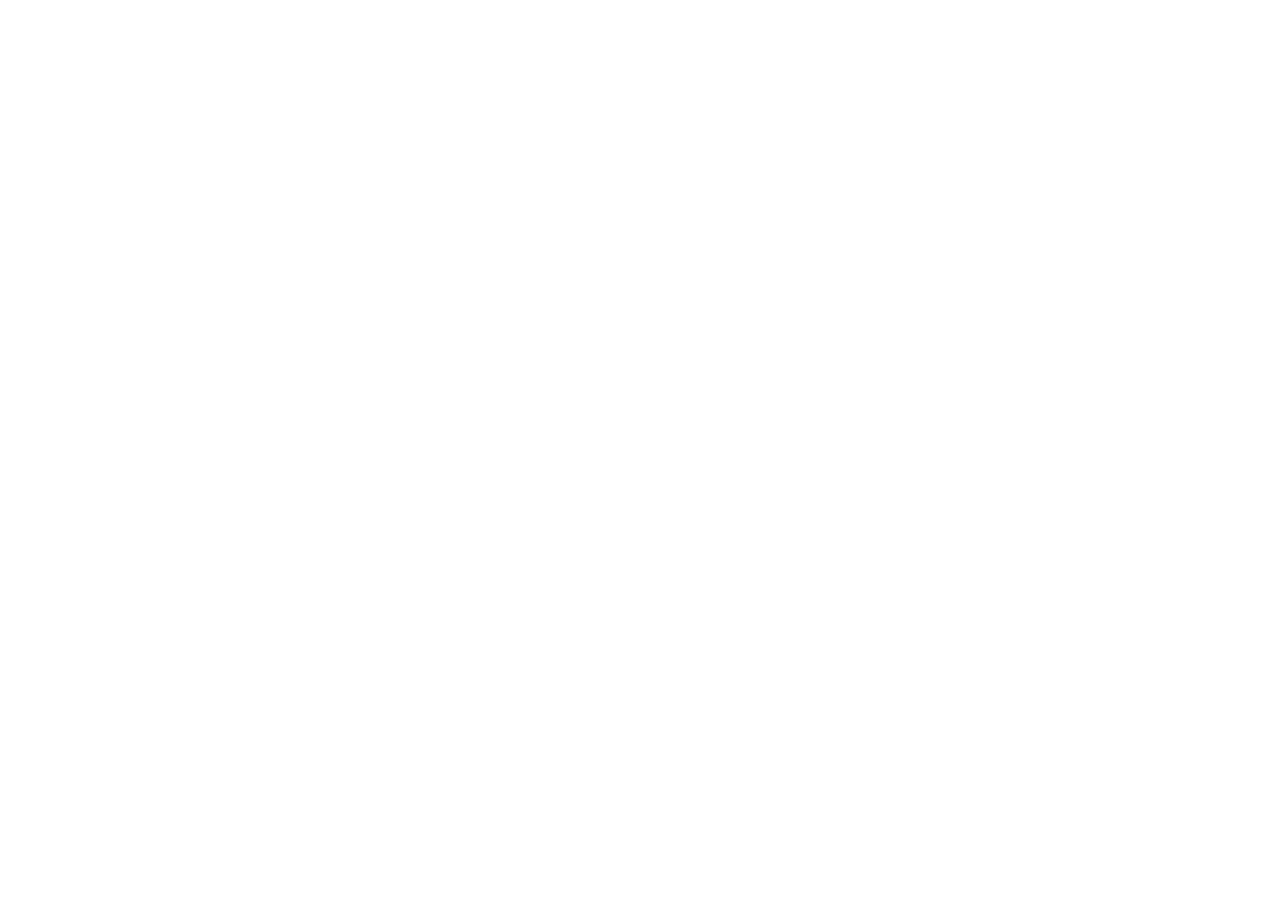
==== index.html @ a1581045 "added new files" ====
<!DOCTYPE html>
<html lang="en">
<head>
    <meta charset="UTF-8">
    <meta name="viewport" content="width=device-width, initial-scale=1.0">
    <title>Document</title>
</head>
<body>
    
</body>
</html>
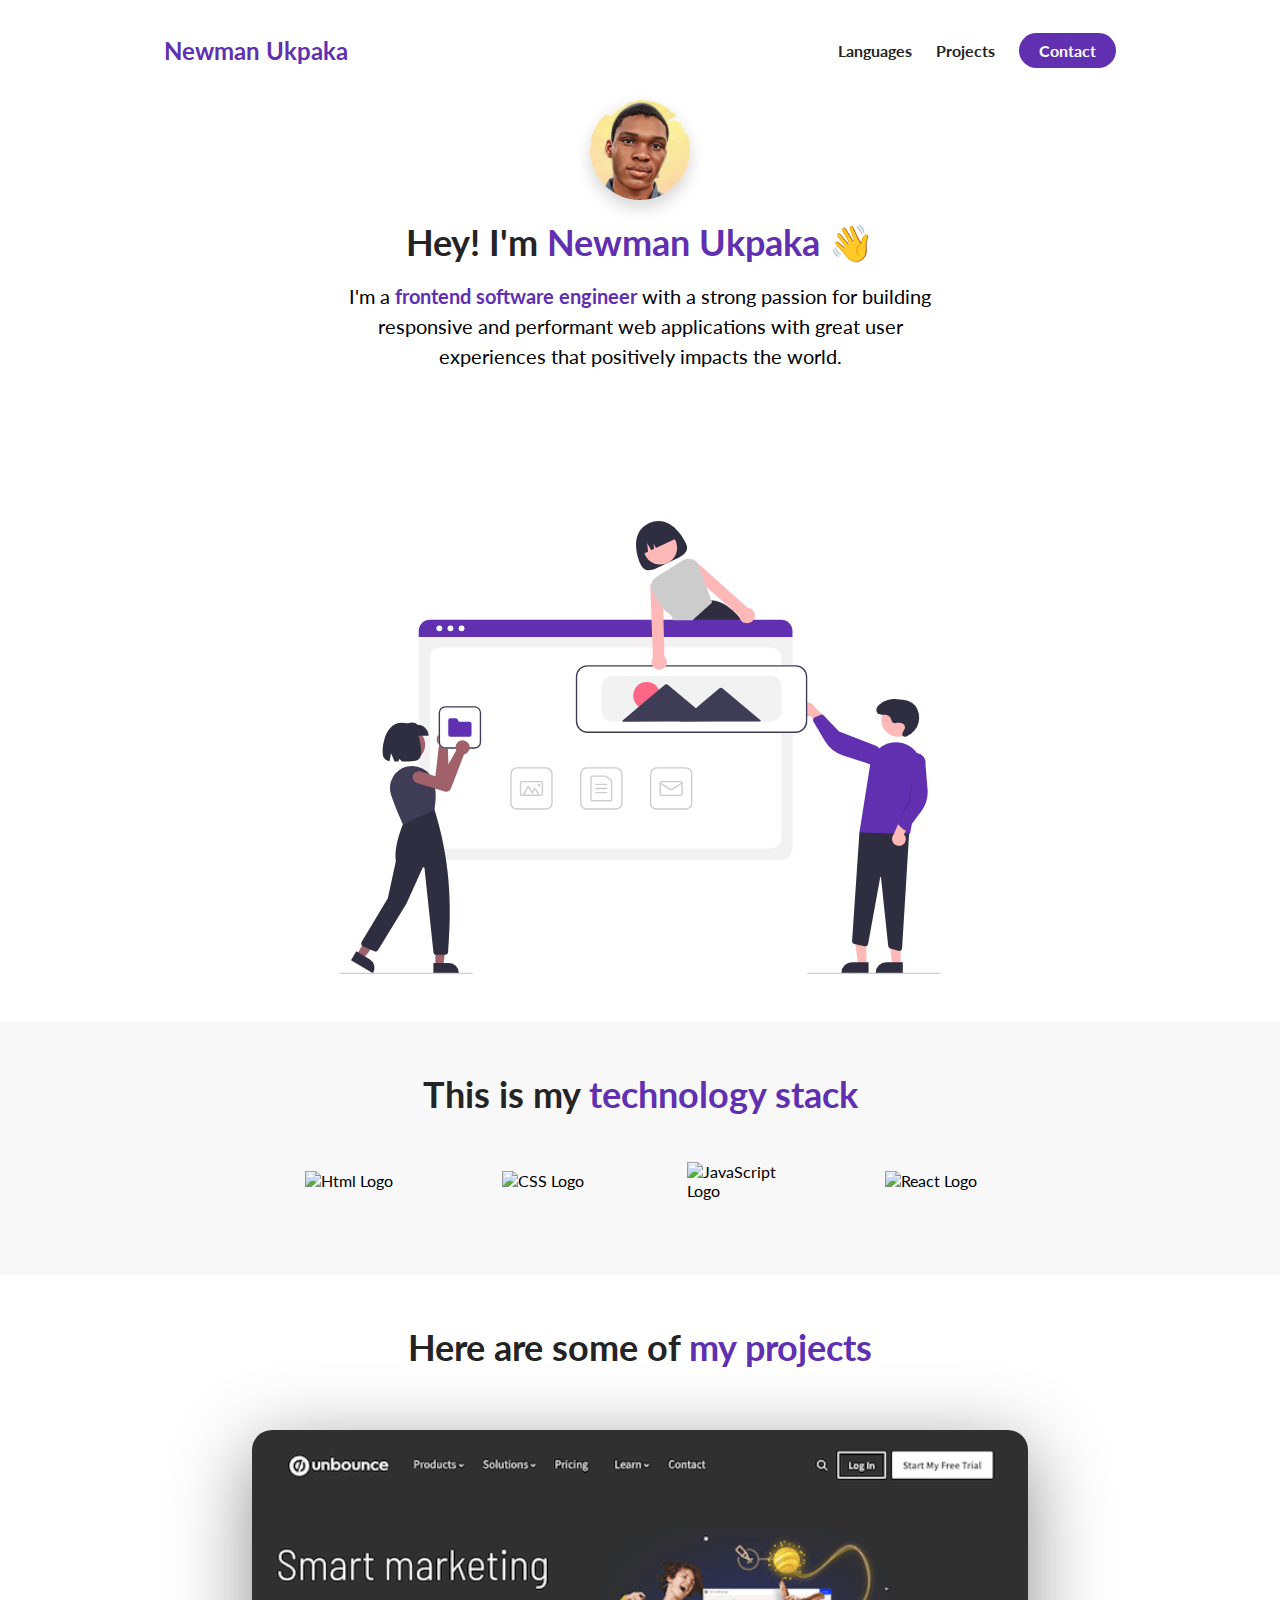
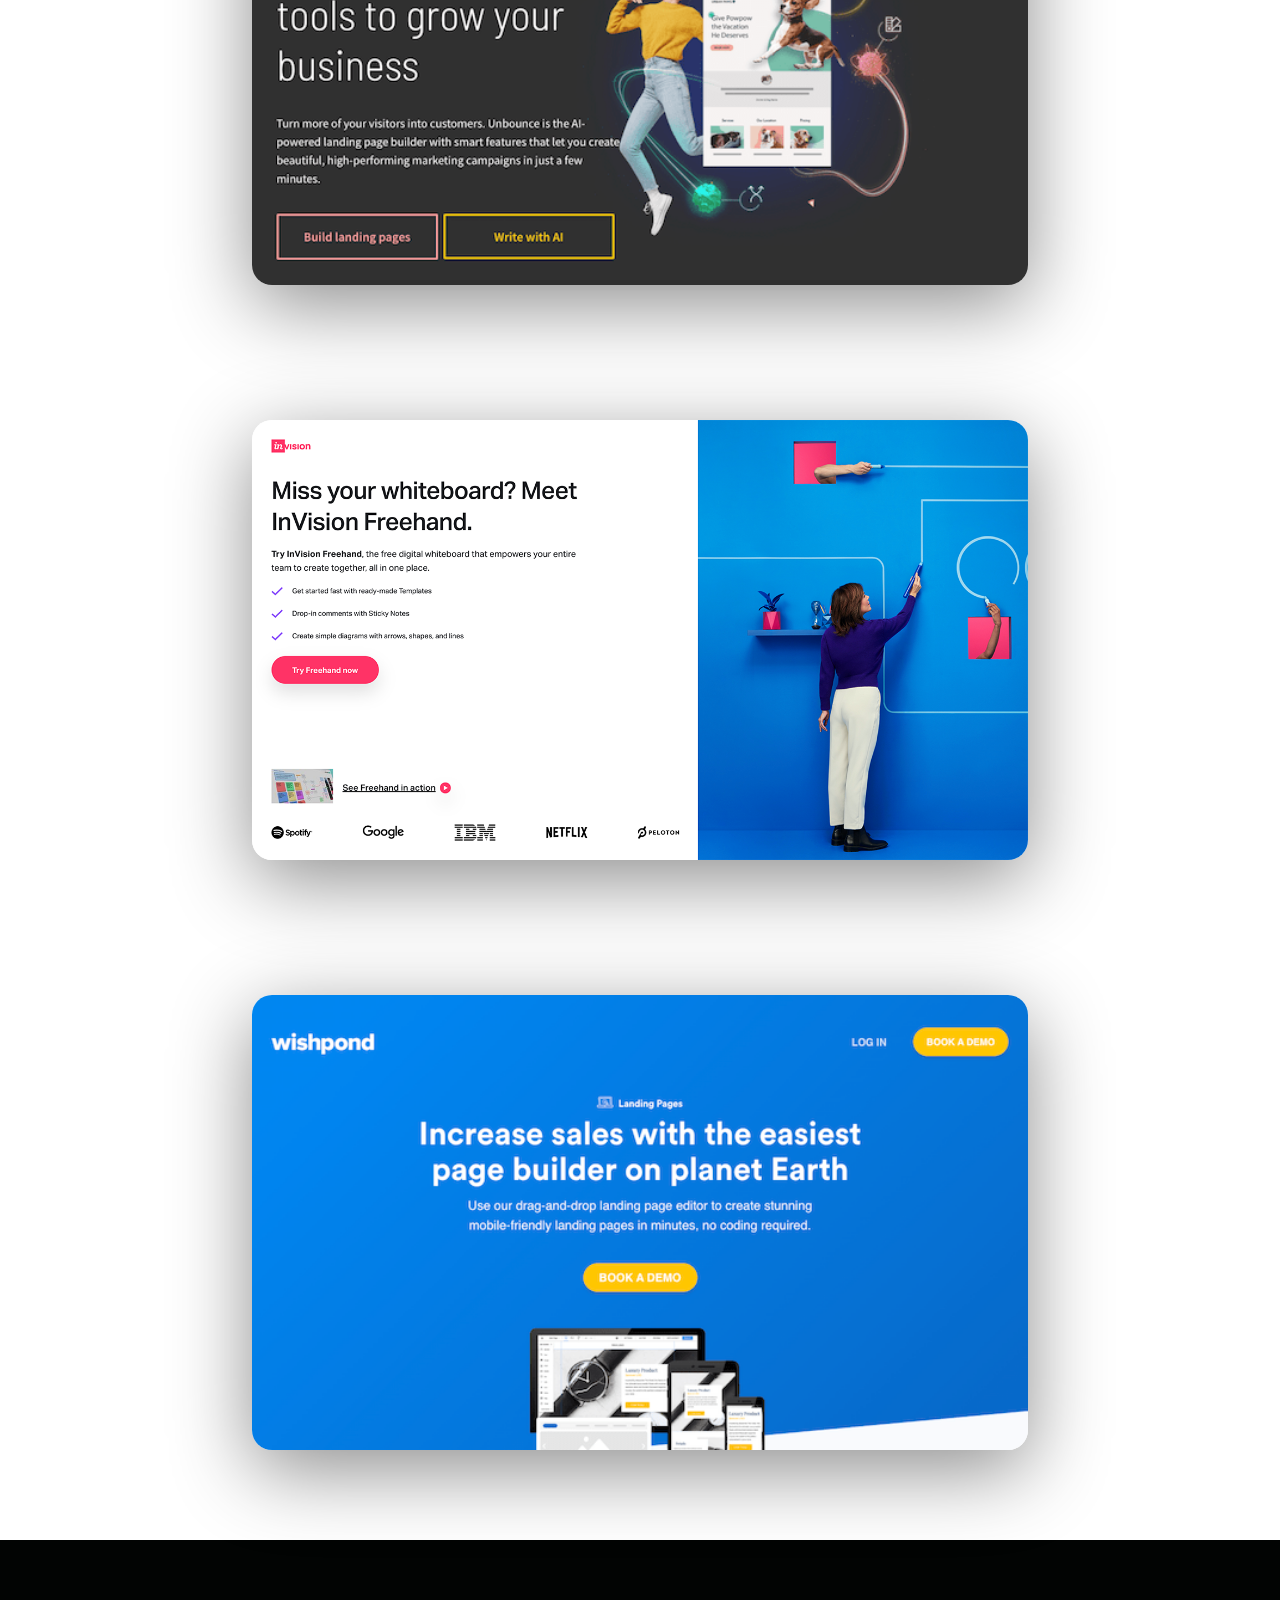
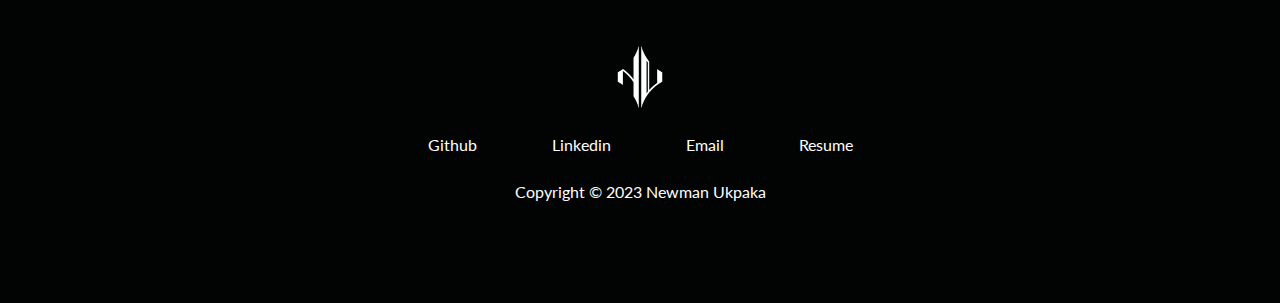
==== commit 5fdec5ae: "added all necessary features and completed the markup and styling to the e-portfolio" ====
--- a/index.html
+++ b/index.html
@@ -1,11 +1,325 @@
 <!DOCTYPE html>
 <html lang="en">
-<head>
-    <meta charset="UTF-8">
-    <meta name="viewport" content="width=device-width, initial-scale=1.0">
-    <title>Document</title>
-</head>
-<body>
-    
-</body>
-</html>+  <head>
+    <meta charset="UTF-8" />
+    <meta name="viewport" content="width=device-width, initial-scale=1.0" />
+    <title>Newman Ukpaka</title>
+    <link rel="stylesheet" href="./style.css" />
+    <script
+      src="https://kit.fontawesome.com/c8e4d183c2.js"
+      crossorigin="anonymous"
+    ></script>
+  </head>
+  <body>
+    <section id="about-me">
+      <nav>
+        <div class="personal__logo">Newman Ukpaka</div>
+        <ul class="nav__link--list">
+          <li class="nav__link">
+            <a
+              href="#languages"
+              class="nav__link--anchor link__hover-effect link__hover-effect--black"
+              >Languages</a
+            >
+          </li>
+          <li class="nav__link">
+            <a
+              href="#projects"
+              class="nav__link--anchor link__hover-effect link__hover-effect--black"
+              >Projects</a
+            >
+          </li>
+          <li class="nav__link">
+            <a
+              href="mailto:chesskingglobal@gmail.com"
+              class="nav__link--anchor nav__link--anchor-primary"
+              >Contact</a
+            >
+          </li>
+        </ul>
+      </nav>
+      <div class="flex flex-1">
+        <div class="about-me__info row">
+          <div class="about-me__info--container">
+            <figure class="about-me__picture--mask">
+              <img
+                src="./assets/-xzi2xa.jpg"
+                class="about-me__picture"
+                alt="Picture of Me!"
+              />
+            </figure>
+            <h1 class="about-me__info--title">
+              Hey! I'm
+              <span class="text--purple"> Newman Ukpaka</span>&nbsp;<span
+                class="emoji"
+                >👋</span
+              >
+            </h1>
+            <p class="about-me__info--para">
+              I'm a
+              <strong class="text--purple">frontend software engineer</strong>
+              with a strong passion for building responsive and performant web
+              applications with great user experiences that positively impacts
+              the world.
+            </p>
+            <div class="about-me__links">
+              <a
+                href="https://linkedin.com/in/newmanukpaka"
+                class="about-me__link" target="_blank"
+                ><i class="fab fa-linkedin-in"></i
+              ></a>
+              <a
+                href="https://github.com/newman-theinnovator"
+                class="about-me__link" target="_blank"
+                ><i class="fab fa-github"></i
+              ></a>
+              <a href="mailto:chesskingglobal@gmail.com" class="about-me__link" target="_blank"
+                ><i class="far fa-envelope"></i
+              ></a>
+              <a
+                href="./assets/newman resume.pdf"
+                class="about-me__link"
+                target="_blank"
+                ><i class="fas fa-file-pdf"></i
+              ></a>
+            </div>
+            <figure class="about-me__img--container">
+              <img
+                src="./assets/undraw_websites.svg"
+                class="about-me__img"
+                alt=""
+              />
+            </figure>
+          </div>
+        </div>
+      </div>
+    </section>
+    <section id="languages">
+      <div class="container">
+        <div class="row">
+          <h1 class="section__title">
+            This is my <span class="text--purple">technology stack</span>
+          </h1>
+          <div class="language__list">
+            <div class="language">
+              <figure class="language__img--wrapper">
+                <img
+                  src="https://upload.wikimedia.org/wikipedia/commons/thumb/3/38/HTML5_Badge.svg/240px-HTML5_Badge.svg.png"
+                  alt="Html Logo"
+                  class="language__img"
+                />
+              </figure>
+              <span class="language__name">HTML</span>
+            </div>
+            <div class="language">
+              <figure class="language__img--wrapper">
+                <img
+                  src="https://cdn.iconscout.com/icon/free/png-256/css-131-722685.png"
+                  alt="CSS Logo"
+                  class="language__img"
+                />
+              </figure>
+              <span class="language__name">CSS</span>
+            </div>
+            <div class="language">
+              <figure class="language__img--wrapper">
+                <img
+                  src="https://cdn.iconscout.com/icon/free/png-256/javascript-1-225993.png"
+                  alt="JavaScript Logo"
+                  class="language__img"
+                />
+              </figure>
+              <span class="language__name">JavaScript</span>
+            </div>
+            <div class="language">
+              <figure class="language__img--wrapper">
+                <img
+                  src="https://cdn.iconscout.com/icon/free/png-256/react-3-1175109.png"
+                  alt="React Logo"
+                  class="language__img"
+                />
+              </figure>
+              <span class="language__name">React</span>
+            </div>
+          </div>
+        </div>
+      </div>
+    </section>
+    <section id="projects">
+      <div class="container">
+        <div class="row">
+          <h1 class="section__title">
+            Here are some of <span class="text--purple">my projects</span>
+          </h1>
+          <ul class="project__list">
+            <li class="project">
+              <div class="project__wrapper">
+                <img
+                  src="./assets/Unbounce-Landing-Page-Builder-Platform.png"
+                  class="project__img"
+                  alt="website-project_1"
+                />
+                <div class="project__description">
+                  <h3 class="project__description--title1">
+                    Unbounce Platform Clone
+                  </h3>
+                  <h4 class="project__description--sub-title1">
+                    Html, CSS, JavaScript, React
+                  </h4>
+                  <p class="project__description--para1">
+                    Unbounce is an industry-leading landing page builder that
+                    empowers businesses and marketers to create highly effective
+                    and conversion-focused landing pages. With its intuitive
+                    drag-and-drop editor, extensive template library, and
+                    advanced conversion tools, Unbounce provides a comprehensive
+                    solution for crafting landing pages that drive results.
+                  </p>
+                  <div class="project__description--links">
+                    <a
+                      href="https://www.github.com"
+                      class="project__description--link1"
+                    >
+                      <i class="fab fa-github"></i>
+                    </a>
+                    <a
+                      href="https://www.mywebsite.com"
+                      target="_blank"
+                      class="project__description--link1"
+                    >
+                      <i class="fas fa-link"></i>
+                    </a>
+                  </div>
+                </div>
+              </div>
+            </li>
+            <li class="project">
+              <div class="project__wrapper">
+                <img
+                  src="./assets/25.InvissionApp-freehand.png"
+                  class="project__img"
+                  alt="website-project_1"
+                />
+                <div class="project__description">
+                  <h3 class="project__description--title">
+                    Invission Freehand Clone
+                  </h3>
+                  <h4 class="project__description--sub-title">
+                    Html, CSS, JavaScript, React
+                  </h4>
+                  <p class="project__description--para">
+                    InVission Freehand is a collaborative online whiteboarding
+                    tool provided by InVision. It allows teams to work together
+                    in real-time, ideate, and create designs, wireframes, and
+                    prototypes. Freehand provides a digital canvas where team
+                    members can draw, write, add sticky notes, and comment on
+                    designs, enabling seamless collaboration and communication.
+                  </p>
+                  <div class="project__description--links">
+                    <a
+                      href="https://www.github.com"
+                      class="project__description--link"
+                    >
+                      <i class="fab fa-github"></i>
+                    </a>
+                    <a
+                      href="https://www.mywebsite.com"
+                      target="_blank"
+                      class="project__description--link"
+                    >
+                      <i class="fas fa-link"></i>
+                    </a>
+                  </div>
+                </div>
+              </div>
+            </li>
+            <li class="project">
+              <div class="project__wrapper">
+                <img
+                  src="./assets/Landing-Page-Builder-Wishpond-tool.png"
+                  class="project__img"
+                  alt="website-project_1"
+                />
+                <div class="project__description">
+                  <h3 class="project__description--title">
+                    Wishpond Builder Clone
+                  </h3>
+                  <h4 class="project__description--sub-title">
+                    Html, CSS, JavaScript, React
+                  </h4>
+                  <p class="project__description--para">
+                    Wishpond is a popular landing page builder that helps
+                    businesses and marketers create effective and visually
+                    appealing landing pages without requiring extensive coding
+                    knowledge. With Wishpond's landing page builder, you can
+                    create customized landing pages to promote your products,
+                    services, or campaigns, and capture leads or conversions.
+                  </p>
+                  <div class="project__description--links">
+                    <a
+                      href="https://www.github.com"
+                      class="project__description--link"
+                    >
+                      <i class="fab fa-github"></i>
+                    </a>
+                    <a
+                      href="https://www.mywebsite.com"
+                      target="_blank"
+                      class="project__description--link"
+                    >
+                      <i class="fas fa-link"></i>
+                    </a>
+                  </div>
+                </div>
+              </div>
+            </li>
+          </ul>
+        </div>
+      </div>
+    </section>
+
+    <footer>
+      <div class="row footer__row">
+        <a href="#" class="footer__anchor">
+          <figure class="footer__logo">
+            <img
+              src="./assets/vecteezy_nu-logo-monogram-with-diamond-shape-design-template_16154219.jpg"
+              class="footer__logo--img"
+              alt=""
+            />
+          </figure>
+          <span class="footer__logo--popper">
+            Top
+            <i class="fas fa-arrow-up"></i>
+          </span>
+        </a>
+        <div class="footer__social--list">
+          <a
+            href="https://github.com/newman-theinnovator"
+            class="footer__social--link link__hover-effect link__hover-effect--white"
+            target="_blank"
+            >Github</a
+          >
+          <a
+            href="https://linkedin.com/in/newmanukpaka"
+            class="footer__social--link link__hover-effect link__hover-effect--white"
+            target="_blank"
+            >Linkedin</a
+          >
+          <a
+            href="mailto:chesskingglobal@gmail.com"
+            class="footer__social--link link__hover-effect link__hover-effect--white"
+            target="_blank"
+            >Email</a
+          >
+          <a
+            href="./assets/newman resume.pdf"
+            class="footer__social--link link__hover-effect link__hover-effect--white"
+            target="_blank"
+            >Resume</a
+          >
+        </div>
+        <div class="footer__copyright">Copyright © 2023 Newman Ukpaka</div>
+      </div>
+    </footer>
+  </body>
+</html>
--- a/style.css
+++ b/style.css
@@ -0,0 +1,533 @@
+@import url("https://fonts.googleapis.com/css2?family=Lato:wght@400;700&display=swap");
+
+* {
+  box-sizing: border-box;
+  font-family: "Lato", sans-serif;
+  margin: 0;
+  padding: 0;
+}
+
+html {
+  scroll-behavior: smooth;
+}
+
+h1,
+h2,
+h3,
+h4,
+h5,
+h6,
+span {
+  color: #242424;
+  text-align: center;
+  line-height: 1.25;
+}
+
+h1 {
+  font-size: 36px;
+}
+
+p {
+  line-height: 1.5;
+  font-size: 16px;
+}
+
+a {
+  text-decoration: none;
+  position: relative;
+  transition: opacity  300ms ease;
+}
+
+i:hover {
+    opacity: 0.7;
+}
+
+.link__hover-effect::after {
+  content: "";
+  position: absolute;
+  height: 3px;
+  width: 0;
+  bottom: -3px;
+  right: 0;
+  transition: all 300ms ease;
+}
+
+.link__hover-effect:hover::after {
+  width: 100%;
+  left: 0;
+}
+
+.link__hover-effect--white::after {
+  background-color: white;
+}
+
+.link__hover-effect--black::after {
+  background-color: black;
+}
+
+li {
+  list-style-type: none;
+}
+
+.flex {
+  display: flex;
+}
+
+.flex-1 {
+  flex: 1;
+}
+
+.container {
+  padding: 50px 0;
+}
+
+.row {
+  width: 100%;
+  max-width: 800px;
+  margin: 0 auto;
+  padding: 0 12px;
+}
+
+.text--purple {
+  color: #6030b1;
+}
+
+section:nth-child(even) {
+  background-color: #f8f8f8;
+}
+
+.section__title {
+  margin-bottom: 20px;
+}
+
+/* NAVIGATION BAR */
+
+nav {
+  height: 100px;
+  width: 100%;
+  max-width: 1000px;
+  margin: 0 auto;
+  display: flex;
+  justify-content: space-between;
+  align-items: center;
+  padding: 0 12px;
+}
+
+.nav__link--list {
+  display: flex;
+}
+
+.nav__link--anchor {
+  margin: 0 12px;
+  color: #242424;
+  font-weight: 700;
+}
+
+.nav__link--anchor-primary {
+  background-color: #6030b1;
+  padding: 8px 20px;
+  color: white;
+  border-radius: 50px;
+  transition: all 300ms ease;
+}
+
+.nav__link--anchor-primary:hover {
+  background-color: #5d3eff;
+}
+
+.personal__logo {
+  font-size: 24px;
+  color: #6030b1;
+  font-weight: bold;
+  margin: 0 12px;
+}
+
+/* ABOUT ME */
+
+#about-me {
+  min-height: 100vh;
+  display: flex;
+  flex-direction: column;
+}
+
+.about-me__info {
+  display: flex;
+  flex-direction: column;
+}
+
+.about-me__info--container {
+  display: flex;
+  flex-direction: column;
+  align-items: center;
+  margin: 0 auto;
+  max-width: 600px;
+  text-align: center;
+}
+
+.about-me__picture--mask {
+  width: 100px;
+  height: 100px;
+  border-radius: 50%;
+  overflow: hidden;
+  box-shadow: 0 8px 16px rgba(0, 0, 0, 0.16);
+  margin-bottom: 20px;
+  animation: animate-profile-picture 800ms 200ms backwards;
+}
+
+@keyframes animate-profile-picture {
+  0% {
+    transform: scale(0);
+  }
+  80% {
+    transform: scale(1.1);
+  }
+  100% {
+    transform: scale(1);
+  }
+}
+
+.about-me__picture {
+  width: 110%;
+  height: auto;
+
+  /* Improving my own picture */
+  transform: scale(1.25);
+  padding-top: 8px;
+}
+
+.about-me__info--title {
+  margin-bottom: 16px;
+  animation: fade-up 650ms 400ms backwards;
+}
+
+.about-me__info--para {
+  font-size: 20px;
+  margin-bottom: 28px;
+  animation: fade-up 650ms 600ms backwards;
+}
+
+.emoji {
+  display: inline-block;
+  animation: animate-wave 500ms infinite ease-in-out;
+}
+
+@keyframes animate-wave {
+    0% {
+        transform: rotate(0);
+    }
+    50% {
+        transform: rotate(30deg);
+    }
+    100% {
+        transform: rotate(0);
+    }
+}
+
+.about-me__link {
+  padding: 0 16px;
+  font-size: 20px;
+  color: #242424;
+}
+
+@keyframes fade-up {
+  0% {
+    opacity: 0;
+    transform: translateY(40px);
+  }
+
+  100% {
+    opacity: 1;
+    transform: translateY(0);
+  }
+}
+
+.about-me__links {
+    animation: fade-up 650ms 800ms backwards;
+  margin-bottom: 50px;
+}
+
+.about-me__img--container {
+  flex: 1;
+  display: flex;
+  align-items: center;
+  padding: 48px 0;
+}
+
+.about-me__img {
+  width: 100%;
+  animation: fade-in 1200ms 800ms backwards;
+}
+
+@keyframes fade-in {
+    0% {
+        opacity: 0;
+    }
+   100% {
+        opacity: 1;
+    }
+}
+
+/* TECH - STACK */
+
+.language {
+  width: 25%;
+  display: flex;
+  justify-content: center;
+  position: relative;
+}
+
+.language__img {
+  width: 100%;
+  max-width: 100px;
+  transition: all 300ms ease;
+}
+
+.language:hover .language__img {
+  filter: brightness(80%);
+  opacity: 0.86;
+  transform: scale(0.9);
+}
+
+.language__img--wrapper {
+  display: flex;
+  justify-content: center;
+  align-items: center;
+  padding: 25px 16px;
+}
+
+.language__list {
+  display: flex;
+  width: 100%;
+  flex-wrap: wrap;
+  justify-content: center;
+}
+
+.language__name {
+  position: absolute;
+  bottom: 0;
+  transform: scale(0);
+  transition: all 300ms ease;
+  font-size: 20px;
+  opacity: 0;
+}
+
+.language:hover .language__name {
+  transform: scale(1);
+  opacity: 1;
+}
+
+/* PROJECTS */
+
+.project {
+  margin-bottom: 135px;
+}
+
+.project:last-child {
+  margin-bottom: 40px;
+}
+
+.project__img {
+  width: 100%;
+  transition: alll 500ms ease;
+}
+
+.project__wrapper {
+  box-shadow: 0 20px 80px rgba(0, 0, 0, 0.45);
+  border-radius: 20px;
+  overflow: hidden;
+  display: flex;
+  position: relative;
+}
+
+.project__wrapper::before {
+  content: "";
+  position: absolute;
+  top: 0;
+  left: 0;
+  height: 100%;
+  width: 100;
+  background-color: #1c1d25;
+  opacity: 0;
+  transition: opacity 450ms ease;
+  z-index: 2;
+}
+
+.project:hover .project__wrapper::before {
+  opacity: 0.7;
+}
+
+.project:hover .project__img {
+  transform: scale(1.07);
+  filter: blur(10px);
+}
+
+.project__list {
+  padding-top: 40px;
+}
+
+.project__description {
+  position: absolute;
+  top: 50%;
+  left: 90px;
+  max-width: 550px;
+  z-index: 3;
+  opacity: 0;
+  transition: transform 450ms, opacity 300ms ease;
+}
+
+.project:hover .project__description {
+  opacity: 1;
+  transform: translateY(-50%);
+}
+
+.project__description--title,
+.project__description--sub-title,
+.project__description--para,
+.project__description--link {
+  text-align: left;
+  color: #242424;
+  font-weight: bold;
+}
+
+.project__description--title1,
+.project__description--sub-title1,
+.project__description--para1,
+.project__description--link1 {
+  text-align: left;
+  color: #ffffff;
+  font-weight: bold;
+}
+
+.project__description--title1,
+.project__description--title {
+  font-size: 40px;
+  margin-bottom: 16px;
+}
+
+.project__description--para,
+.project__description--para1 {
+  margin: 16px 0;
+}
+
+.project__description--link,
+.project__description--link1 {
+  font-size: 20px;
+  margin-right: 16px;
+}
+
+/* FOOTER
+ */
+
+footer {
+  background-color: #020403;
+}
+
+.footer__row {
+  padding: 8% 0;
+  display: flex;
+  flex-direction: column;
+  align-items: center;
+  justify-content: center;
+}
+
+.footer__social--link,
+.footer__copyright,
+.footer__logo--popper {
+  color: #fff;
+}
+
+.footer__social--list {
+  margin-bottom: 28px;
+  width: 100%;
+  max-width: 500px;
+  display: flex;
+  justify-content: space-around;
+}
+
+.footer__anchor {
+  margin-bottom: 20px;
+  position: relative;
+}
+
+.footer__logo--popper {
+  position: absolute;
+  right: 0;
+  top: 30px;
+  opacity: 0;
+  transition: all 300ms ease;
+  font-weight: 700;
+}
+
+.footer__anchor:hover .footer__logo--popper {
+  transform: translateX(60px);
+  opacity: 1;
+}
+
+.footer__logo--img {
+  width: 70px;
+  height: 70px;
+}
+
+/* small phones, tablets, large smartphones */
+@media (max-width: 768px) {
+  nav {
+    height: 68px;
+  }
+
+  h1 {
+    font-size: 28px;
+  }
+  .about-me__info--para {
+    font-size: 18px;
+  }
+
+  .language {
+    width: calc(100% / 2);
+  }
+
+  .project__description--para,
+  .project__description--para1 {
+    font-size: 14px;
+  }
+
+  .project__description {
+    padding-right: 30px;
+    left: 30px;
+  }
+}
+
+/* smaller phones */
+@media (max-width: 480px) {
+  .nav__link:not(:last-child) {
+    display: none;
+  }
+
+  .project__description--para,
+  .project__description--para1 {
+    display: none;
+  }
+
+  .project__description--links {
+    display: flex;
+    justify-content: center;
+  }
+
+  .project__description {
+    padding: 0;
+    left: 0;
+    width: 100%;
+  }
+
+  .project__description--title,
+  .project__description--title1 {
+    line-height: 1;
+    font-size: 32px;
+    text-align: center;
+  }
+
+  .project__description--sub-title,
+  .project__description--sub-title1 {
+    text-align: center;
+    margin: 12px 0;
+  }
+}
